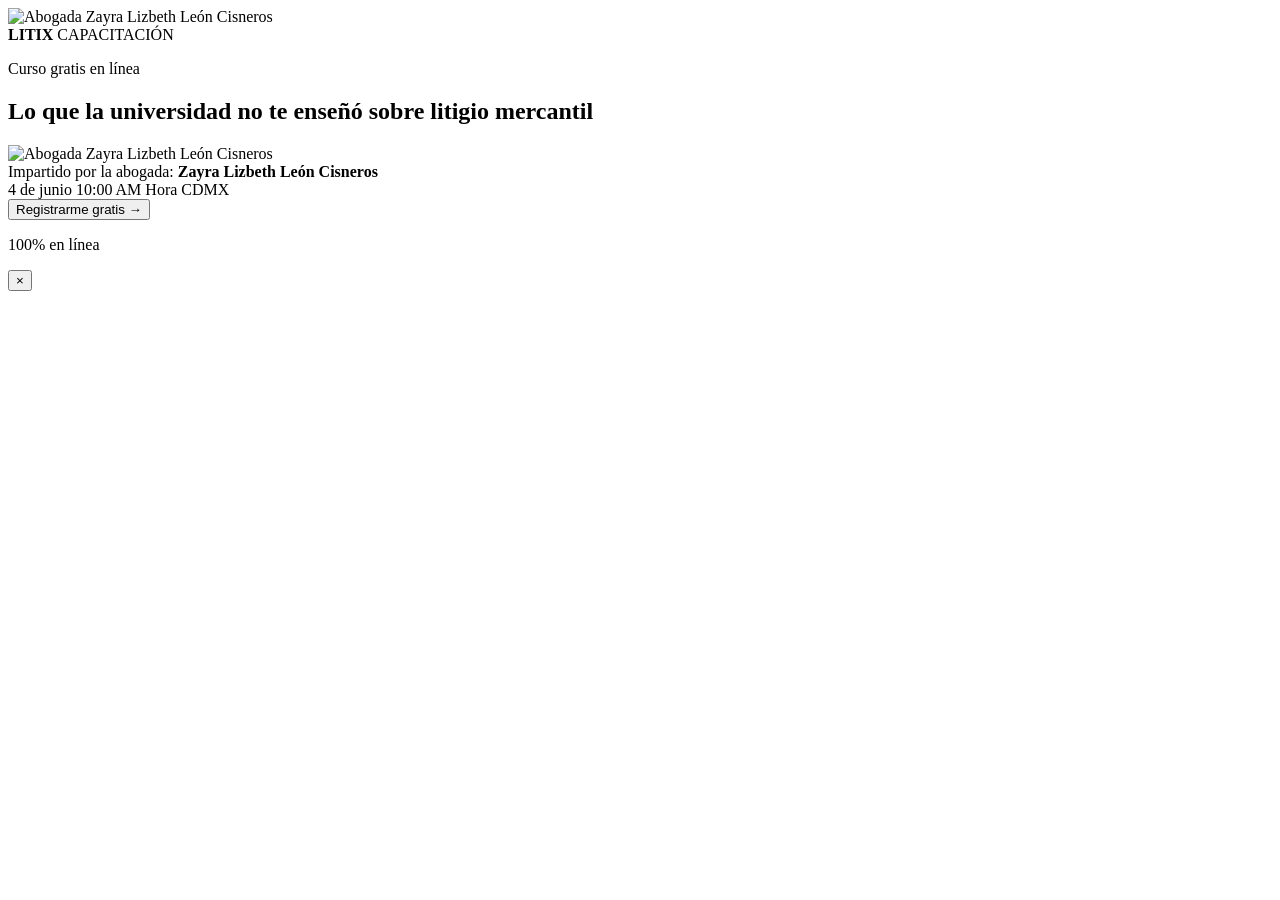
==== index.html @ d7bb815b "Updates to fix vercel adding new updates, to fix vercel." ====
<!doctype html>
<html lang="es">
  <head>
    <meta charset="utf-8" />
    <meta name="viewport" content="width=device-width, initial-scale=1" />
    <title>LITIX Capacitación</title>
    <meta http-equiv="refresh" content="0; url=/universidad-no-enseno" />
    <link rel="canonical" href="/universidad-no-enseno" />
  </head>
  <body>
    <p>Redirigiendo a <a href="/universidad-no-enseno">la landing de registro</a>.</p>
  </body>
</html>
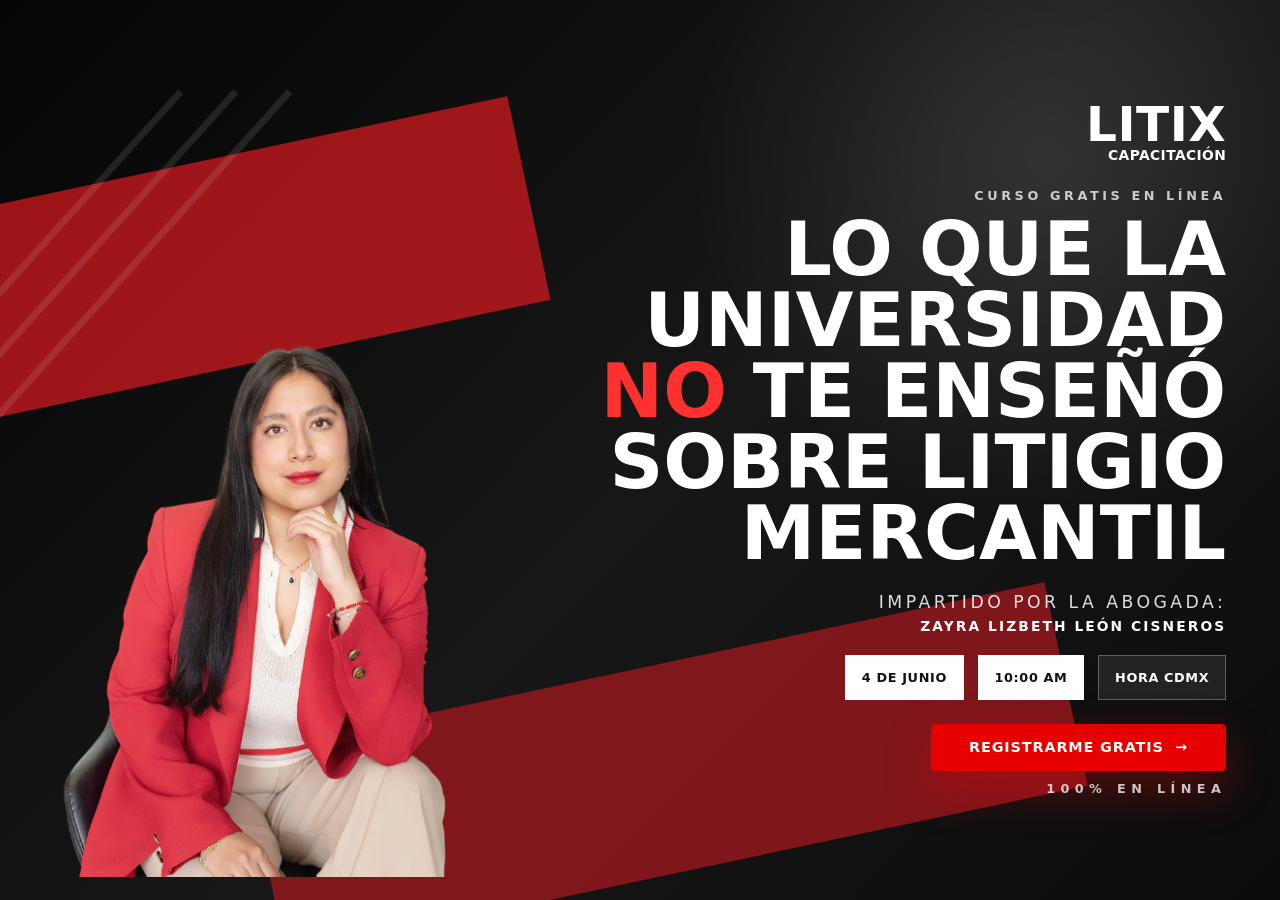
==== commit db57947c: "Add FavIcon adding fav icon" ====
--- a/index.html
+++ b/index.html
@@ -1,13 +1,14 @@
-<!doctype html>
-<html lang="es">
-  <head>
-    <meta charset="utf-8" />
+<!doctype html>
+<html lang="es">
+  <head>
+    <meta charset="utf-8" />
     <meta name="viewport" content="width=device-width, initial-scale=1" />
-    <title>LITIX Capacitación</title>
-    <meta http-equiv="refresh" content="0; url=/universidad-no-enseno" />
-    <link rel="canonical" href="/universidad-no-enseno" />
-  </head>
-  <body>
-    <p>Redirigiendo a <a href="/universidad-no-enseno">la landing de registro</a>.</p>
-  </body>
-</html>
+    <link rel="icon" type="image/png" href="/assets/favicon.png" />
+    <title>LITIX Capacitación</title>
+    <meta http-equiv="refresh" content="0; url=/universidad-no-enseno" />
+    <link rel="canonical" href="/universidad-no-enseno" />
+  </head>
+  <body>
+    <p>Redirigiendo a <a href="/universidad-no-enseno">la landing de registro</a>.</p>
+  </body>
+</html>
